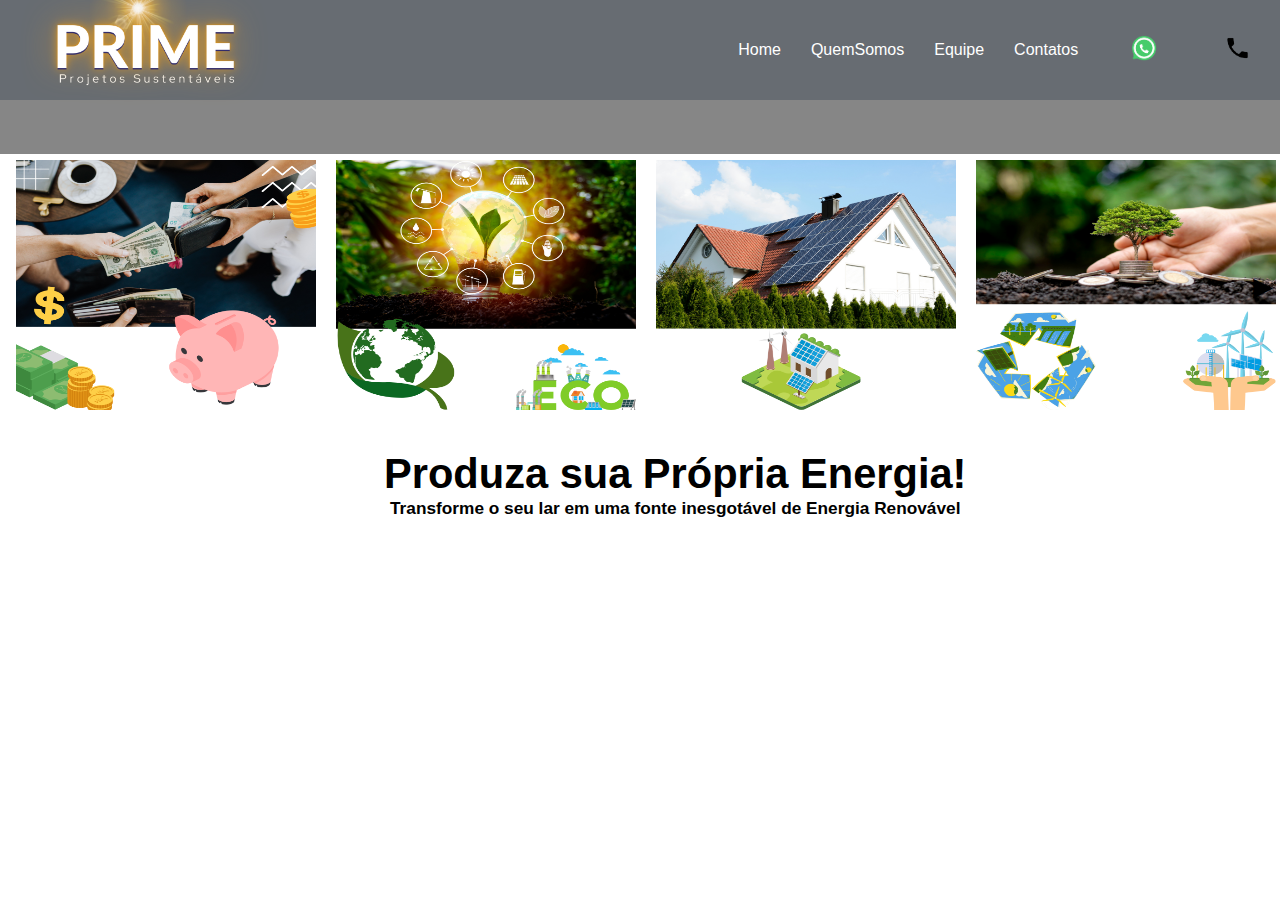
==== pages/home.html @ bf2d777f "atualização de contatos" ====
<!DOCTYPE html>
<html lang="pt">
<head>
    <meta charset="UTF-8">
    <meta name="viewport" content="width=device-width, initial-scale=1.0">
    <title>Prime Projetos Sustentáveis</title>
    <link rel="shortcut icon" href="../images/logoprime.png" type="image/x-icon">
    <link rel="stylesheet" href="../css/styleHome.css">
    <link rel="stylesheet" href="../css/style.css">

</head>
<body>
    <Section>
        <header>
            <div class="flex-container menu">
              <img src="../images/logoPrimeProjetos.png" alt="Logo da Prime, escrito em branco com um reflexo de luz do Sol">
              <div class="menu-toggle" onclick="toggleMenu()">
                <div class="bar"></div>
                <div class="bar"></div>
                <div class="bar"></div>
              </div>
            </div>
            <ul class="list-items">
              <li><a href="#">Home</a></li>
              <li><a href="../pages/quemSomos.html">QuemSomos</a></li>
              <li><a href="#equipe">Equipe</a></li>
              <li><a href="#contatos">Contatos</a></li>
              <a href="https://wa.me/5511992292041" target="_blank"><img src="../images/whatsapp.png" height="60px"></a>
              <a href="tel:+551150266072" target="_blank"><img src="../images/11.png" height="50px" alt=""></a>
            </ul>
          </header>
    </Section>
  <Section>
    <div class="opacity">
        <video  autoplay muted loop class="myVideo" src="../videos/video home.mp4"  type="video/mp4"></video>
    </div>
  </Section>  
  <Section>
    <div class="text">
        <h1>Produza sua Própria Energia!</h1>
        <h5>Transforme o seu lar em uma fonte inesgotável de Energia Renovável</h5>
    </div>
  </Section>
  <Section>
    <section>
        <div class="carrossel-container" id="beneficios">
            <div class="navegacao seta-esquerda" onclick="mudarImagem(-1)">&#9666;</div>
            <div class="carrossel" id="carrossel">
              <div class="imagem" onclick="zoomImagem(this)">
                <img src="../images/economia.png" alt="Imagem 1">
              </div>
              <div class="imagem" onclick="zoomImagem(this)">
                <img src="../images/2.png" alt="Imagem 2">
              </div>
              <div class="imagem" onclick="zoomImagem(this)">
                <img src="../images/3.png" alt="Imagem 3">
              </div>
              <div class="imagem" onclick="zoomImagem(this)">
                <img src="../images/4.png" alt="Imagem 3">
              </div>
              <div class="imagem" onclick="zoomImagem(this)">
                <img src="../images/5.png" alt="Imagem 3">
              </div>
              <div class="imagem" onclick="zoomImagem(this)">
                <img src="../images/6.png" alt="Imagem 3">
              </div>
              <!-- Adicione mais imagens conforme necessário -->
            </div>
            <div class="navegacao seta-direita" onclick="mudarImagem(1)">&#9656;</div>
          </div>
    </section>
  </Section>
</body>
<script src="../javaScript/interacao.js"></script>
</html>
---- css/styleHome.css ----
*{
    margin: 0;
    padding: 0;
   /* font-family: 'Segoe UI', Tahoma, Geneva, Verdana, sans-serif;*/
}
.myVideo {
    width: 100%;
    height: auto;
    text-align: center;
  }
  .opacity{
    background-color:#535353;
    opacity: 0.7;
    text-align: center;
  }
.text{
    position:absolute;
   text-align: center;
   top: 50%;
   left: 30%;
   font-size: 1.3em;
}
---- css/style.css ----
*{
    margin: 0;
    padding: 0;
    font-family: 'Segoe UI', Tahoma, Geneva, Verdana, sans-serif;
}
ul{
    list-style: none;
    margin: 0;
    padding: 0;
}
ul li a{
    text-decoration: none;
}
div img{
    display: block;
    width: 40%;
}
header {
    background-color: #676c72;
    height: 100px;
    display: flex;
    align-items: center;
    color: #fff;
    justify-content: space-between;
    position: fixed;
    width: 100%;
    z-index: 1000;
  }
  
  .flex-container {
    display: flex;
    align-items: center;

  }
  
  .menu-toggle {
    display: none;
    flex-direction: column;
    cursor: pointer;
    position: absolute;
    top: 25%;
    left: 80%;
  }
  
  .bar {
    width: 25px;
    height: 3px;
    background-color: #fff;
    margin: 6px 0;
  }
  
  .list-items {
    display: flex;
    align-items: center;
    list-style: none;
  }
  
  .list-items li {
    margin: 0 15px;
  }
  
  .list-items a {
    text-decoration: none;
    color: #fff;
  }
  
  /* Mobile */
  @media(max-width: 768px) {
    .list-items {
      display: none;
      flex-direction: column;
      position: absolute;
      top: 100px;
      left: 0;
      width: 100%;
      background-color: #676c72;
    }
  
    .list-items.show {
      display: flex;
    }
  
    .list-items li {
      margin: 10px 0;
    }
  
    .menu-toggle {
      display: flex;
    }
  }
.container-form{
    border: solid black;
}
#myVideo {
    right: 0;
    bottom: 0;
    max-width: 100%;
    max-height: 100%;
    text-align: center;
  }
.img{
    height: 100px;
    width: 100px;
    padding-left: 11%;
}
.texto-inicio{
    color:#122a57;
    justify-content: space-between;
   position: absolute;
   top: 20%;
   font-size: 1.3em;
   font-weight: bolder;
   text-align: center;
   margin: 3%;
    
}
/*#myText {
    transition: color 5s ease; /* Adiciona uma transição suave de 1 segundo com easing 
  } */
.apresentacao{
    height: 100vh;
    align-items: center;
    justify-content: space-between;
    }
.apresentacao .texto-apresentacao{
    min-height: 200px;
}
.texto-apresentacao h1{
    color: #122a57;
    font-size: 48px;
    margin-bottom: 10px;   
}.btn{
    background-color:  #676c72;
    color: #fff;
    text-align: center;
    border-radius: 30px;
    width: 220px;
    display: block;
    text-decoration: none;
    height: 50px;
    line-height: 50px;
    margin-top: 10px;
    margin-bottom: 10px;

}
.alinhamento{
    display: flex;
    flex-direction: column;
    justify-content: center;
    align-items: center;
    position: absolute;
    top: 32%;
    margin-left: 40%;
    
}
.fundo{
    background-image: url("../images/primeprojetossustentaveis.png");
    background-repeat: no-repeat;
    background-size: cover;
    height: 650px;
    background-position-y: center;
    border: solid white;
}
    .fundo {
        background-color: #f4f4f4;
        padding: 20px;
      }
      
      .inlineFields {
        display: flex;
        align-items: baseline;
        margin-bottom: 10px; /* Ajuste conforme necessário */
      }
      
      .menorEspaco {
        margin-right: 10px; /* Ajuste conforme necessário */
      }
form {
    margin: 0 auto;
    position: relative;
    top: 13%;
    background-color: #fff;
    border-radius: 8px;
    box-shadow: 0 0 10px rgba(0, 0, 0, 0.1);
    padding: 20px;
    width: 100%;
    max-width: 400px;
    margin: 0 auto;
      }
  
  label {
    display: block;
    margin-top: 5px;
    color: #333;
  }
  
  input {
    width: calc(100% - 10px);
    padding: 10px;
    margin-top: 5px;
    border: 1px solid #ccc;
    border-radius: 4px;
    box-sizing: border-box;
  }
  
  button {
    width: 100%;
    padding: 10px;
    background-color: #4caf50;
    color: #fff;
    border: none;
    border-radius: 4px;
    cursor: pointer;
    margin-top: 2%;
  }
  
  button:hover {
    background-color: #45a049;
  }
#quem-somos {
    display: flex;
    flex-direction: row-reverse;
    align-items: flex-start;
    justify-content: space-between;
    position: relative;
    overflow: hidden;
    opacity: 0;
    transform: translateX(-50%);
    transition: transform 0.7s ease, opacity 0.8s ease;
  }
  
  #quem-somos.scroll-trigger {
    opacity: 1;
    transform: translateX(0);
  }
  
#quem-somos img{
min-width: 10px;
margin-right: 3%;

}
#quem-somos h2{
    font-size: 2em;
    color: #122a57;
    margin-left: 5%;
    display: flex;
    margin-top: 10%;
  }
#quem-somos p{
margin-bottom: 10px;
margin-left: 5%;
font-size: 1.2em;

}
#quem-somos img{
    min-width: 420px;

}

.carrossel img{
    height: 250px;
    width: 300px;
    margin: 2%;
  } 
  .carrossel-container {
    position: relative;
  }
  
  .carrossel {
    display: flex;
    overflow-x: scroll;
    cursor: pointer;
    overflow-x: hidden; /* Adicione esta linha para ocultar a barra de rolagem horizontal */
  }
  
  .imagem {
    margin: 0 10px;
    transition: transform 0.3s;

  }
  
  .imagem:hover {
    transform: scale(1.2);
  }
  
  .navegacao {
    position: absolute;
    top: 50%;
    transform: translateY(-50%);
    font-size: 40px;
    cursor: pointer;
    color: black;
  }
  
  .seta-esquerda {
    left: -7px;
    color: white;
    position: absolute;
  }
  
  .seta-direita {
    right: 7px;
  }
.container-externo{
    background-color: #122a57;
    width: 100%;
  
}
#servicos{
    flex-direction: column;
    padding-bottom: 10px;
}
#sevicos h2{
color: #fff;
font-size: 32px;
margin-bottom: 20px;
}
.list-servicos{
display: flex;
justify-content: space-between;
margin: 2%;
width: 95%;

}
.list-servicos .item-servico{
    text-align: center;
}
.item-servico a{
    width: 120px;
    background-color: #fff;
    border-radius: 30px;
    height: 50px;
    text-align: center;
    line-height: 50px;
    margin-top: 20px;
    line-height: 50px;
    padding: 5px 10px;
    color: #122a57;
    font-size: 12px;
    text-decoration: none;
    font-weight: 700;

}
.item-servico {
    position: relative;
    align-items: center;
}
.item-servico p{
    font-size: 1.1em;
    color: #fff;
    width: 340px;
    text-align: justify;
   
    
}

.item-servico video{
    width: 330px;
    height: 200px;
    align-items: center;
    
}

#planos{
    flex-direction: column;
    min-height: 50vh;
    padding-top: 50px;
   
}
#planos h2{
font-size: 32px;
}
.list-plano{
    display: flex;
    align-items: flex-end;
    justify-content: space-between;
    
}
.item-plano{
    flex: 1;
    border: 5px solid #122a57;
    margin-right: 20px;
    padding: 10px;
    max-width: 240px;
}
.item-plano .btn{
    margin: auto;
   
}
.item-plano h3{
    font-size: 24px;
    display: flex;
    flex-direction: column;
    text-align: center;
    margin-top: 20px;
}
.item-plano h3::after{
    content: "";
    background-color: #122a57;
    width: 100%;
    height: 3px;
    margin-top: 20px;
    margin-bottom: 10px;

}
.item-plano ul{
    padding: 10px 20px;
    display: flex;
    flex-direction: column;
    margin-bottom: 10px;

}
.item-plano ul li{
    display: flex;
    flex-wrap: nowrap;
    align-items: center;
}
.item-plano ul li::before{
    content: "";
    width: 10px;
    height: 10px;
    background-color: #122a57;
    margin-right: 5px;

}
.container-equipe{
    display: grid;
    grid-template-rows: 1fr;
    width: 100%; 
    align-items: center;

}
.container-equipe h2{
text-align: center;
font-size: 2em;
color: #122a57;
margin: 2%;
}
.equipe{
    display: grid;
    grid-template-columns: 1fr 1fr 1fr 1fr;
    align-items: center;
    margin: 2%;
}
.equipe p{
    text-align: justify;
    width: 220px;
    margin-top: 5%;
    
}
.equipe img{
    height: 200px;
    width: 200px;
    border-radius: 50%;
}
.contatos{
    display: grid;
    grid-template-columns: 1fr 1fr 1fr 1fr;
    align-items: center;   
}
footer{
    background-color: #122a57;
    height: 70px;
    display: flex;
    align-items: center;
}
footer .footer{
    justify-content: space-between;
    color: #fff;
    margin: 2%;
}
/* mobile */
@media(max-width: 992px) {
    .flex-container {
        flex-direction: column;
    }

    .apresentacao {
        flex-direction: column-reverse;
    }

    .apresentacao .texto-apresentacao {
        width: 100%;
    }

    #quem-somos {
        flex-direction: column-reverse;
    }

    .list-servicos {
        flex-direction: column;
    }

    .item-servico img {
        width: 50%;
        margin: auto;
    }

    .list-plano {
        flex-direction: column;
        align-items: flex-start;
        margin-bottom: 20px;
    }

    .list-plano .item-plano {
        max-width: 90%;
        margin: auto;
        width: 100%;
        margin-bottom: 20px;
    }

    .contato {
        max-width: 90%;
        margin: 5%;
        width: 100%;
        flex-direction: column;
        align-items: flex-start;
    }

    .titulo-contato {
        font-size: 32px;
        padding-left: 7%;
    }

    .contato-img {
        display: flex;
        justify-content: space-between;
        margin: 5%;
        padding-left: 3%;
    }

    .img-contato {
        width: 100%;
    }

    .texto-inicio {
        top: 15%;
        font-size: 0.9em;
        color: white;
    }

    .alinhamento {
        position: absolute;
        top: 40%;
        right: 30%;
    }
    .equipe{
        display: grid;
        grid-template-columns: 1fr;
        grid-template-rows: 1fr 1fr 1fr 1fr;
    }

.container-equipe {
    align-items: center;
    display: flex;
    flex-direction: column;
    text-align: center;
} 
}
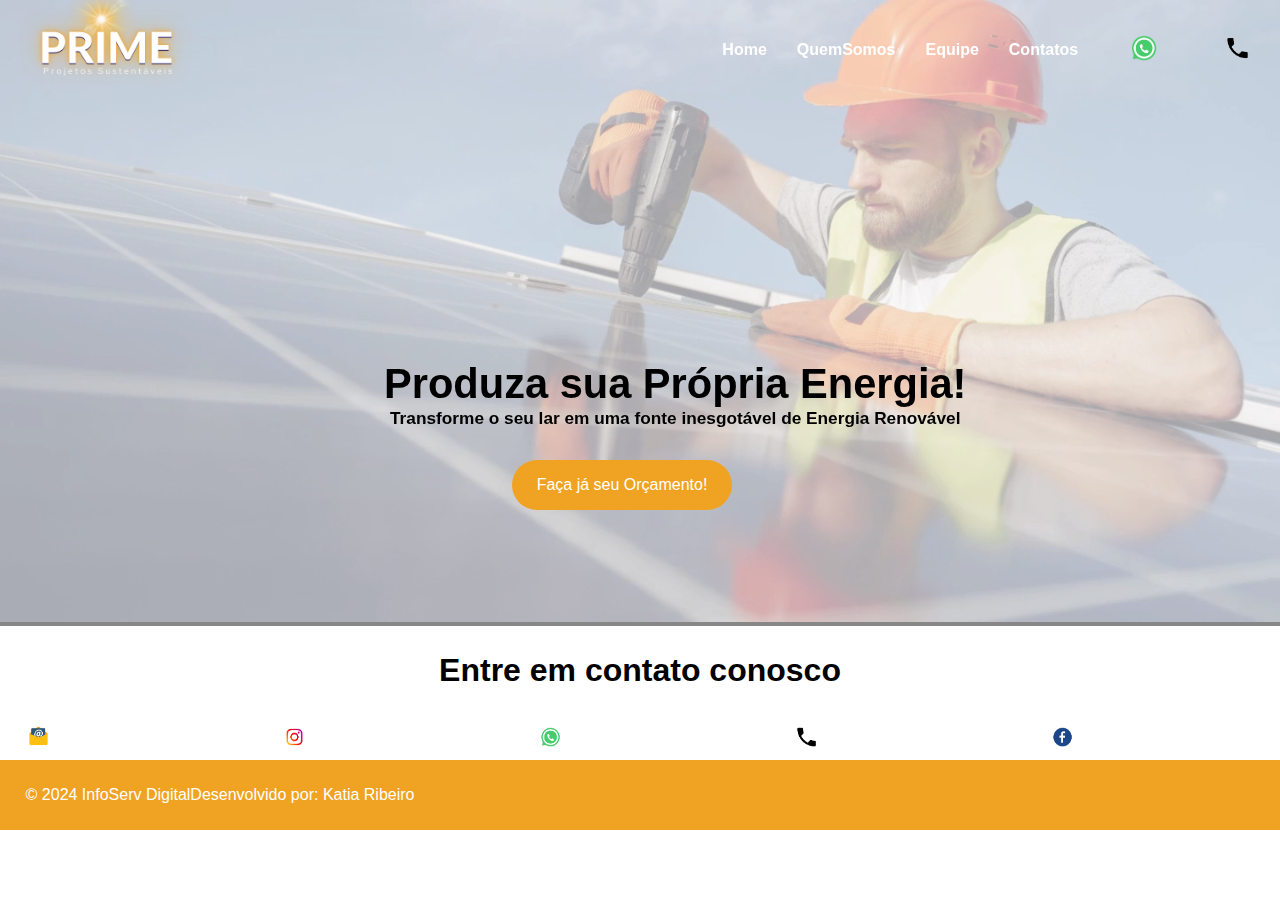
==== commit 52dc8f49: "atualizações" ====
--- a/pages/home.html
+++ b/pages/home.html
@@ -25,14 +25,14 @@
               <li><a href="../pages/quemSomos.html">QuemSomos</a></li>
               <li><a href="#equipe">Equipe</a></li>
               <li><a href="#contatos">Contatos</a></li>
-              <a href="https://wa.me/5511992292041" target="_blank"><img src="../images/whatsapp.png" height="60px"></a>
+              <a href="https://wa.me/5511965952988" target="_blank"><img src="../images/whatsapp.png" height="60px"></a>
               <a href="tel:+551150266072" target="_blank"><img src="../images/11.png" height="50px" alt=""></a>
             </ul>
           </header>
     </Section>
   <Section>
     <div class="opacity">
-        <video  autoplay muted loop class="myVideo" src="../videos/video home.mp4"  type="video/mp4"></video>
+        <video  autoplay muted loop class="myVideo" src="../videos/PRIME.mp4"  type="video/mp4"></video>
     </div>
   </Section>  
   <Section>
@@ -42,33 +42,39 @@
     </div>
   </Section>
   <Section>
-    <section>
-        <div class="carrossel-container" id="beneficios">
-            <div class="navegacao seta-esquerda" onclick="mudarImagem(-1)">&#9666;</div>
-            <div class="carrossel" id="carrossel">
-              <div class="imagem" onclick="zoomImagem(this)">
-                <img src="../images/economia.png" alt="Imagem 1">
-              </div>
-              <div class="imagem" onclick="zoomImagem(this)">
-                <img src="../images/2.png" alt="Imagem 2">
-              </div>
-              <div class="imagem" onclick="zoomImagem(this)">
-                <img src="../images/3.png" alt="Imagem 3">
-              </div>
-              <div class="imagem" onclick="zoomImagem(this)">
-                <img src="../images/4.png" alt="Imagem 3">
-              </div>
-              <div class="imagem" onclick="zoomImagem(this)">
-                <img src="../images/5.png" alt="Imagem 3">
-              </div>
-              <div class="imagem" onclick="zoomImagem(this)">
-                <img src="../images/6.png" alt="Imagem 3">
-              </div>
-              <!-- Adicione mais imagens conforme necessário -->
+    <div class="alinhamento"> <a href="../index.html" class="btn">Faça já seu Orçamento!</a></div>
+  </Section>
+  <Section>
+    <div class="container-equipe" id="contatos">
+            <h2>Entre em contato conosco</h2>
+            <div class="contatos">
+                <div><a href="mailto:primeprojetossustentaveis@gmail.com" target="_blank">
+                    <img src="../images/7.png" alt="Entre em contato pelo E-mail" class="img-contato">
+                </a></div>
+
+                <div><a href="https://www.instagram.com/primeprojetossustentaveis/" target="_blank">
+                    <img src="../images/9.png" alt="Veja nosso Instagram" class="img-contato">
+                </a></div>
+
+                <div><a href="https://wa.me/5511965952988" target="_blank">
+                    <img src="../images/whatsapp.png" alt="Entre em contato pelo Whatsapp" class="img-contato" >
+                </a></div>
+                <div><a href="tel:+551150266072" target="_blank">
+                    <img src="../images/11.png" alt="Entre em contato pelo Whatsapp" class="img-contato" >
+                </a></div>
+                <div><a href="https://www.facebook.com/profile.php?id=61557105262275" target="_blank">
+                  <img src="../images/10.png" alt="Entre em contato pelo Whatsapp" class="img-contato" >
+              </a></div>
             </div>
-            <div class="navegacao seta-direita" onclick="mudarImagem(1)">&#9656;</div>
-          </div>
-    </section>
+            </div>
+        </div>
+</section>
+        <footer>
+            <div class="flex-container footer">
+                <p>&copy; 2024 InfoServ Digital</p>
+                <p>Desenvolvido por: Katia Ribeiro</p>
+            </div>
+        </footer>
   </Section>
 </body>
 <script src="../javaScript/interacao.js"></script>
--- a/css/styleHome.css
+++ b/css/styleHome.css
@@ -16,7 +16,7 @@
 .text{
     position:absolute;
    text-align: center;
-   top: 50%;
+   top: 40%;
    left: 30%;
    font-size: 1.3em;
 }
--- a/css/style.css
+++ b/css/style.css
@@ -3,24 +3,35 @@
     padding: 0;
     font-family: 'Segoe UI', Tahoma, Geneva, Verdana, sans-serif;
 }
+:root {
+  --cor-azul: #38b6ff;
+  --cor-cinza: #f0a322;
+  --cor-branca: #fff;
+ /* --cor-cinza:#676c72;*/
+  --cor-azul-escuro:black;
+  --cor-preta:black;
+  --cor-verde:#4caf50;
+
+}
 ul{
     list-style: none;
     margin: 0;
-    padding: 0;
+    padding: 20;
 }
 ul li a{
     text-decoration: none;
+    font-weight: bolder;
+    
 }
 div img{
     display: block;
-    width: 40%;
+    width: 30%;
 }
 header {
-    background-color: #676c72;
     height: 100px;
     display: flex;
     align-items: center;
-    color: #fff;
+    color: var(--cor-branca);
     justify-content: space-between;
     position: fixed;
     width: 100%;
@@ -45,7 +56,7 @@
   .bar {
     width: 25px;
     height: 3px;
-    background-color: #fff;
+    background-color:var(--cor-branca);
     margin: 6px 0;
   }
   
@@ -61,7 +72,7 @@
   
   .list-items a {
     text-decoration: none;
-    color: #fff;
+    color: var(--cor-branca);
   }
   
   /* Mobile */
@@ -73,7 +84,7 @@
       top: 100px;
       left: 0;
       width: 100%;
-      background-color: #676c72;
+      background-color: var(--cor-cinza);
     }
   
     .list-items.show {
@@ -104,14 +115,14 @@
     padding-left: 11%;
 }
 .texto-inicio{
-    color:#122a57;
+    color:var(--cor-preta);
     justify-content: space-between;
    position: absolute;
    top: 20%;
    font-size: 1.3em;
    font-weight: bolder;
    text-align: center;
-   margin: 3%;
+  margin: 10%;
     
 }
 /*#myText {
@@ -126,12 +137,12 @@
     min-height: 200px;
 }
 .texto-apresentacao h1{
-    color: #122a57;
+    color: var(--cor-azul-escuro);
     font-size: 48px;
     margin-bottom: 10px;   
 }.btn{
-    background-color:  #676c72;
-    color: #fff;
+    background-color:  var(--cor-cinza);
+    color: var(--cor-branca);
     text-align: center;
     border-radius: 30px;
     width: 220px;
@@ -149,7 +160,7 @@
     justify-content: center;
     align-items: center;
     position: absolute;
-    top: 32%;
+    top: 50%;
     margin-left: 40%;
     
 }
@@ -159,7 +170,28 @@
     background-size: cover;
     height: 650px;
     background-position-y: center;
-    border: solid white;
+    border: solid var(--cor-branca);
+}
+/* Formulário dados do cliente começa aqui*/ 
+.envolta{
+  margin: 0 auto;
+  position: relative;
+  top: 22%;
+  width: 360px;
+  height: 490px;
+  background-color: #f4f4f4;
+  border-radius: 20px;
+}
+.text-orçamento{
+  padding: 5px;
+  color: var(--cor-branca);
+  background-color:var(--cor-verde);
+  border-radius: 20px;
+  width: 180px;
+  height: auto;
+  text-align: center;
+  margin-left: 25%;
+
 }
     .fundo {
         background-color: #f4f4f4;
@@ -173,18 +205,19 @@
       }
       
       .menorEspaco {
-        margin-right: 10px; /* Ajuste conforme necessário */
+        margin-right: 10px; /* Ajuste conforme necessário */       
       }
 form {
     margin: 0 auto;
     position: relative;
-    top: 13%;
-    background-color: #fff;
-    border-radius: 8px;
+    top: 2%;
+    background-color: var(--cor-branca);
+    border-radius: 20px;
     box-shadow: 0 0 10px rgba(0, 0, 0, 0.1);
     padding: 20px;
     width: 100%;
-    max-width: 400px;
+    max-width: 300px;
+    max-height: 400px;
     margin: 0 auto;
       }
   
@@ -196,27 +229,29 @@
   
   input {
     width: calc(100% - 10px);
-    padding: 10px;
+    padding: 3px;
     margin-top: 5px;
     border: 1px solid #ccc;
-    border-radius: 4px;
+    border-radius: 50px;
     box-sizing: border-box;
   }
   
   button {
     width: 100%;
-    padding: 10px;
-    background-color: #4caf50;
-    color: #fff;
+    padding: 4px;
+    background-color: var(--cor-verde);
+    color:var(--cor-branca);
     border: none;
-    border-radius: 4px;
+    border-radius: 50px;
     cursor: pointer;
     margin-top: 2%;
+    
   }
   
   button:hover {
     background-color: #45a049;
   }
+  /* Formulário dados do cliente termina aqui*/ 
 #quem-somos {
     display: flex;
     flex-direction: row-reverse;
@@ -241,7 +276,7 @@
 }
 #quem-somos h2{
     font-size: 2em;
-    color: #122a57;
+    color: var(--cor-azul-escuro);
     margin-left: 5%;
     display: flex;
     margin-top: 10%;
@@ -302,7 +337,7 @@
     right: 7px;
   }
 .container-externo{
-    background-color: #122a57;
+    background-color: var(--cor-cinza);
     width: 100%;
   
 }
@@ -335,7 +370,7 @@
     margin-top: 20px;
     line-height: 50px;
     padding: 5px 10px;
-    color: #122a57;
+    color: var(--cor-azul-escuro);
     font-size: 12px;
     text-decoration: none;
     font-weight: 700;
@@ -378,7 +413,7 @@
 }
 .item-plano{
     flex: 1;
-    border: 5px solid #122a57;
+    border: 5px solid var(--cor-azul-escuro);
     margin-right: 20px;
     padding: 10px;
     max-width: 240px;
@@ -396,7 +431,7 @@
 }
 .item-plano h3::after{
     content: "";
-    background-color: #122a57;
+    background-color: var(--cor-azul-escuro);
     width: 100%;
     height: 3px;
     margin-top: 20px;
@@ -419,7 +454,7 @@
     content: "";
     width: 10px;
     height: 10px;
-    background-color: #122a57;
+    background-color: var(--cor-azul-escuro);
     margin-right: 5px;
 
 }
@@ -433,7 +468,7 @@
 .container-equipe h2{
 text-align: center;
 font-size: 2em;
-color: #122a57;
+color: var(--cor-azul-escuro);
 margin: 2%;
 }
 .equipe{
@@ -441,6 +476,12 @@
     grid-template-columns: 1fr 1fr 1fr 1fr;
     align-items: center;
     margin: 2%;
+}
+.container-localizacao{
+  display: grid;
+  grid-template-columns: 1fr 1fr;
+  align-items: center;
+  margin: 2%;
 }
 .equipe p{
     text-align: justify;
@@ -455,11 +496,11 @@
 }
 .contatos{
     display: grid;
-    grid-template-columns: 1fr 1fr 1fr 1fr;
+    grid-template-columns: 1fr 1fr 1fr 1fr 1fr;
     align-items: center;   
 }
 footer{
-    background-color: #122a57;
+    background-color:var(--cor-cinza);
     height: 70px;
     display: flex;
     align-items: center;
@@ -536,13 +577,13 @@
     .texto-inicio {
         top: 15%;
         font-size: 0.9em;
-        color: white;
+        color: var(--cor-branca);
     }
 
     .alinhamento {
         position: absolute;
-        top: 40%;
-        right: 30%;
+        top: 30%;
+        right: 20%;
     }
     .equipe{
         display: grid;
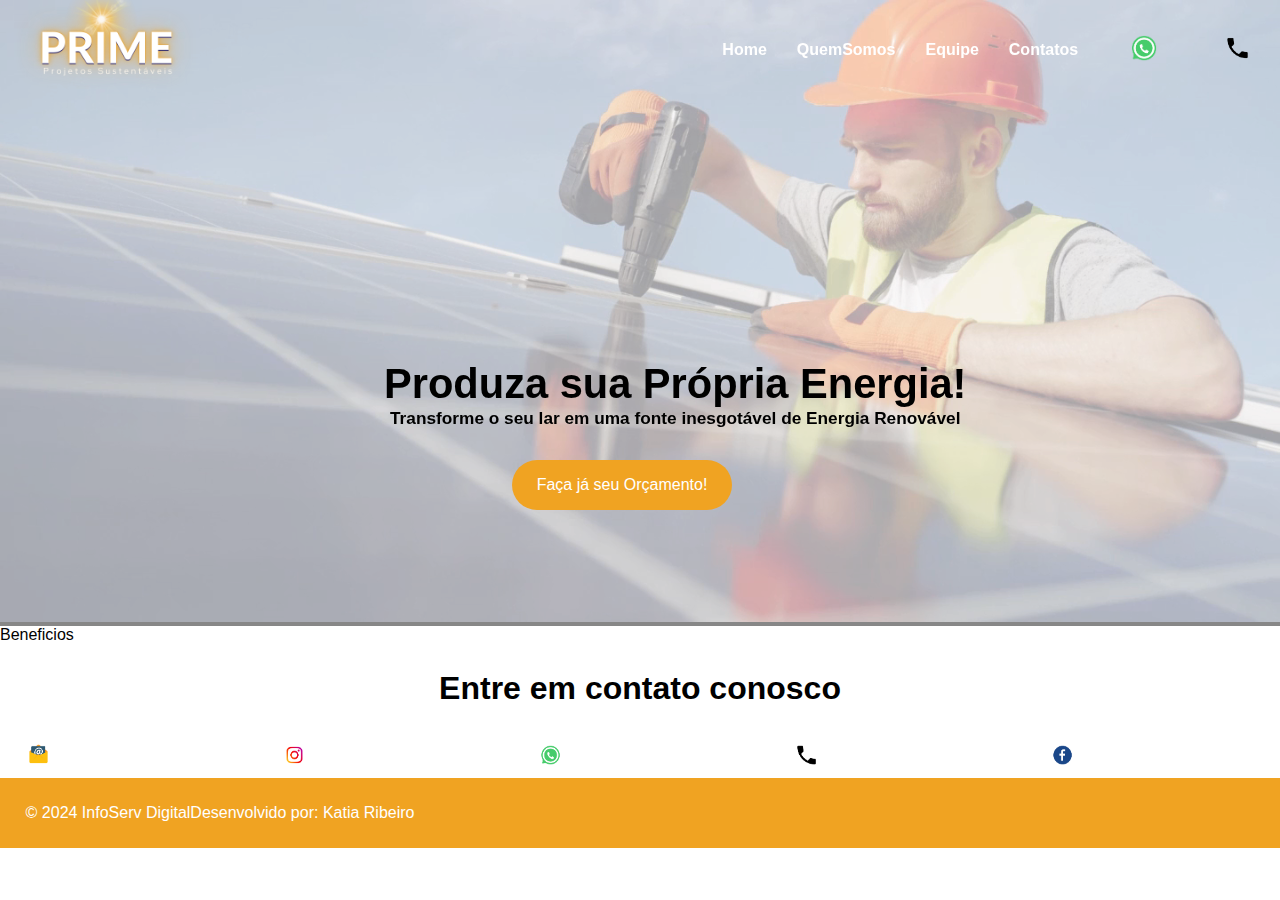
==== commit 27b27ecf: "atualizaçãoes" ====
--- a/pages/home.html
+++ b/pages/home.html
@@ -44,6 +44,9 @@
   <Section>
     <div class="alinhamento"> <a href="../index.html" class="btn">Faça já seu Orçamento!</a></div>
   </Section>
+  <section>
+    <div>Beneficios</div>
+  </section>
   <Section>
     <div class="container-equipe" id="contatos">
             <h2>Entre em contato conosco</h2>
--- a/css/styleHome.css
+++ b/css/styleHome.css
@@ -20,3 +20,13 @@
    left: 30%;
    font-size: 1.3em;
 }
+/* mobile */
+@media(max-width: 992px) {
+  .text{
+    position:absolute;
+    text-align: center;
+    top: 10%;
+    left: 10%;
+    font-size: 1em;  
+}
+}--- a/css/style.css
+++ b/css/style.css
@@ -597,4 +597,12 @@
     flex-direction: column;
     text-align: center;
 } 
-}
+iframe{
+  max-width: 350px;
+}
+
+.container-localizacao{
+  display: grid;
+  grid-template-rows: 1fr 1fr;
+}
+}
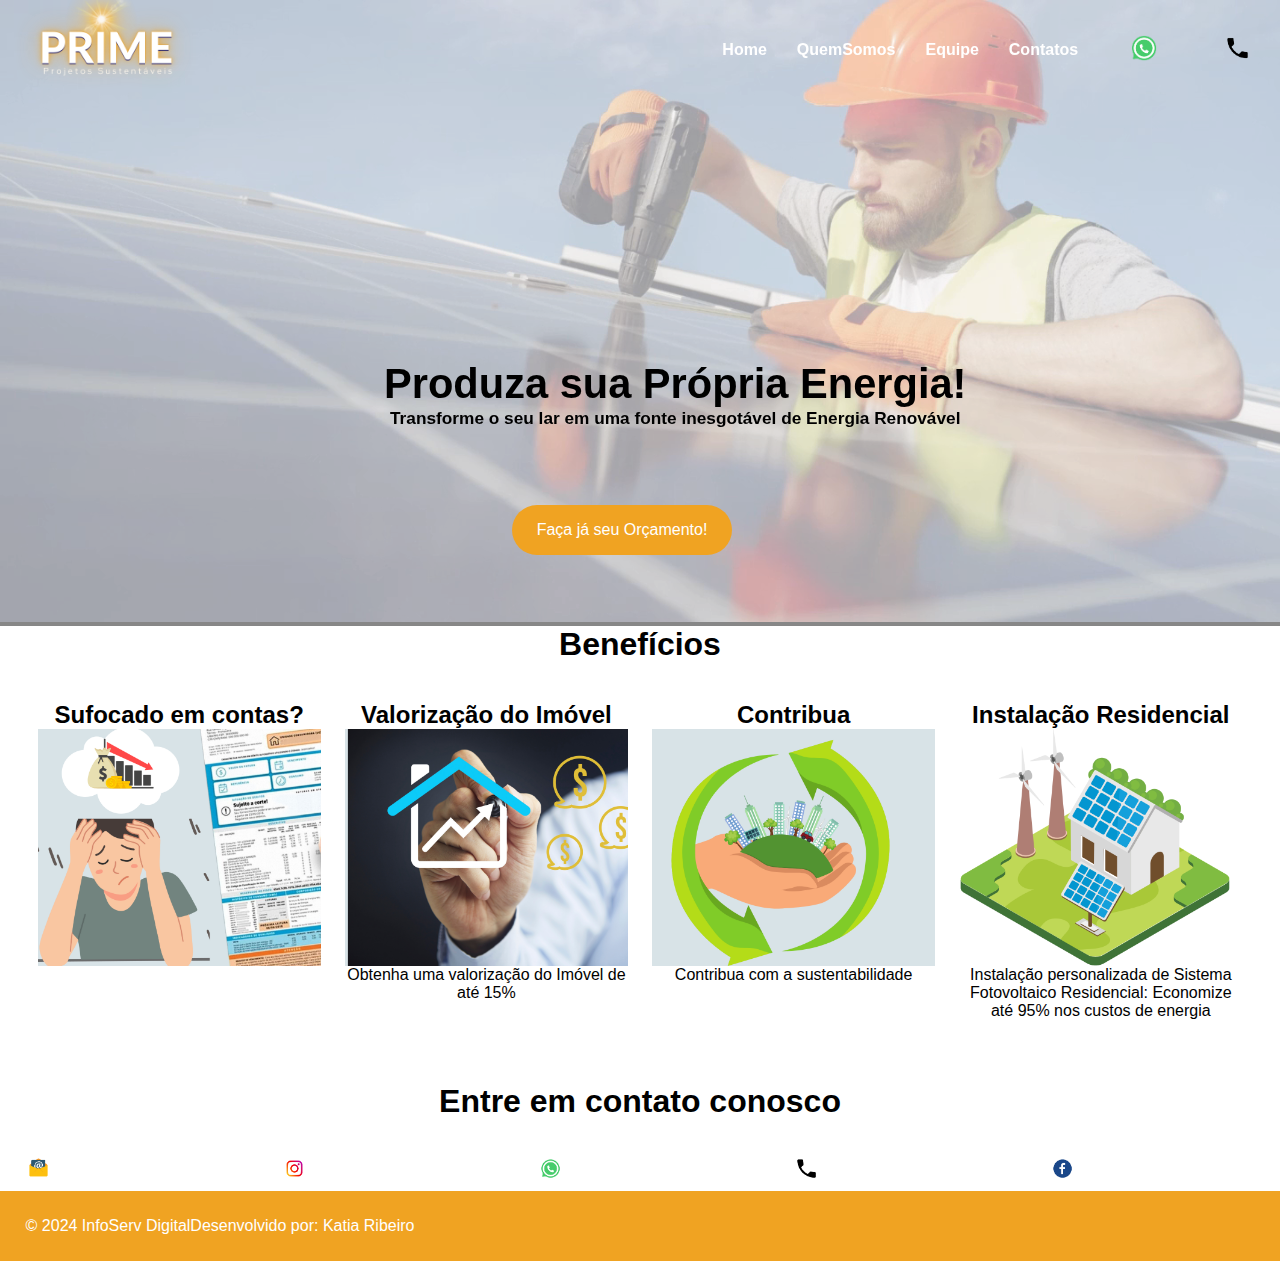
==== commit 66846936: "atualizações" ====
--- a/pages/home.html
+++ b/pages/home.html
@@ -45,8 +45,28 @@
     <div class="alinhamento"> <a href="../index.html" class="btn">Faça já seu Orçamento!</a></div>
   </Section>
   <section>
-    <div>Beneficios</div>
-  </section>
+    <h1>Benefícios</h1>
+    <div class="beneficios">
+      <div class="espaco">
+        <h2>Sufocado em contas?</h2>
+        <img src="../images/sufocado.png" alt="">
+        </div>  
+      <div class="espaco">
+        <h2>Valorização do Imóvel</h2>
+        <img src="../images/valorize.png" alt="">
+          <p>Obtenha uma valorização do Imóvel de até 15%</p>
+        </div> 
+        <div class="espaco">
+          <h2>Contribua</h2>
+          <img src="../images/contribua.png" alt="">
+            <p>Contribua com a sustentabilidade</p>
+          </div> 
+          <div class="espaco">
+            <h2>Instalação Residencial</h2>
+            <img src="../images/casa.png" alt="">
+              <p>Instalação personalizada de Sistema Fotovoltaico Residencial: Economize até 95% nos custos de energia</p>
+            </div>
+    </section>
   <Section>
     <div class="container-equipe" id="contatos">
             <h2>Entre em contato conosco</h2>
--- a/css/styleHome.css
+++ b/css/styleHome.css
@@ -20,6 +20,25 @@
    left: 30%;
    font-size: 1.3em;
 }
+.beneficios{
+  display: grid;
+  grid-template-columns: 1fr 1fr 1fr 1fr;
+  text-align: center;
+  margin: 2%;
+}
+.beneficios img{
+  text-align: center;
+  width: 100%;
+}
+.espaco{
+  margin: 4%;
+}
+
+h1{
+  text-align: center;
+  font-size: 2em;
+
+}
 /* mobile */
 @media(max-width: 992px) {
   .text{
--- a/css/style.css
+++ b/css/style.css
@@ -160,7 +160,7 @@
     justify-content: center;
     align-items: center;
     position: absolute;
-    top: 50%;
+    top: 55%;
     margin-left: 40%;
     
 }
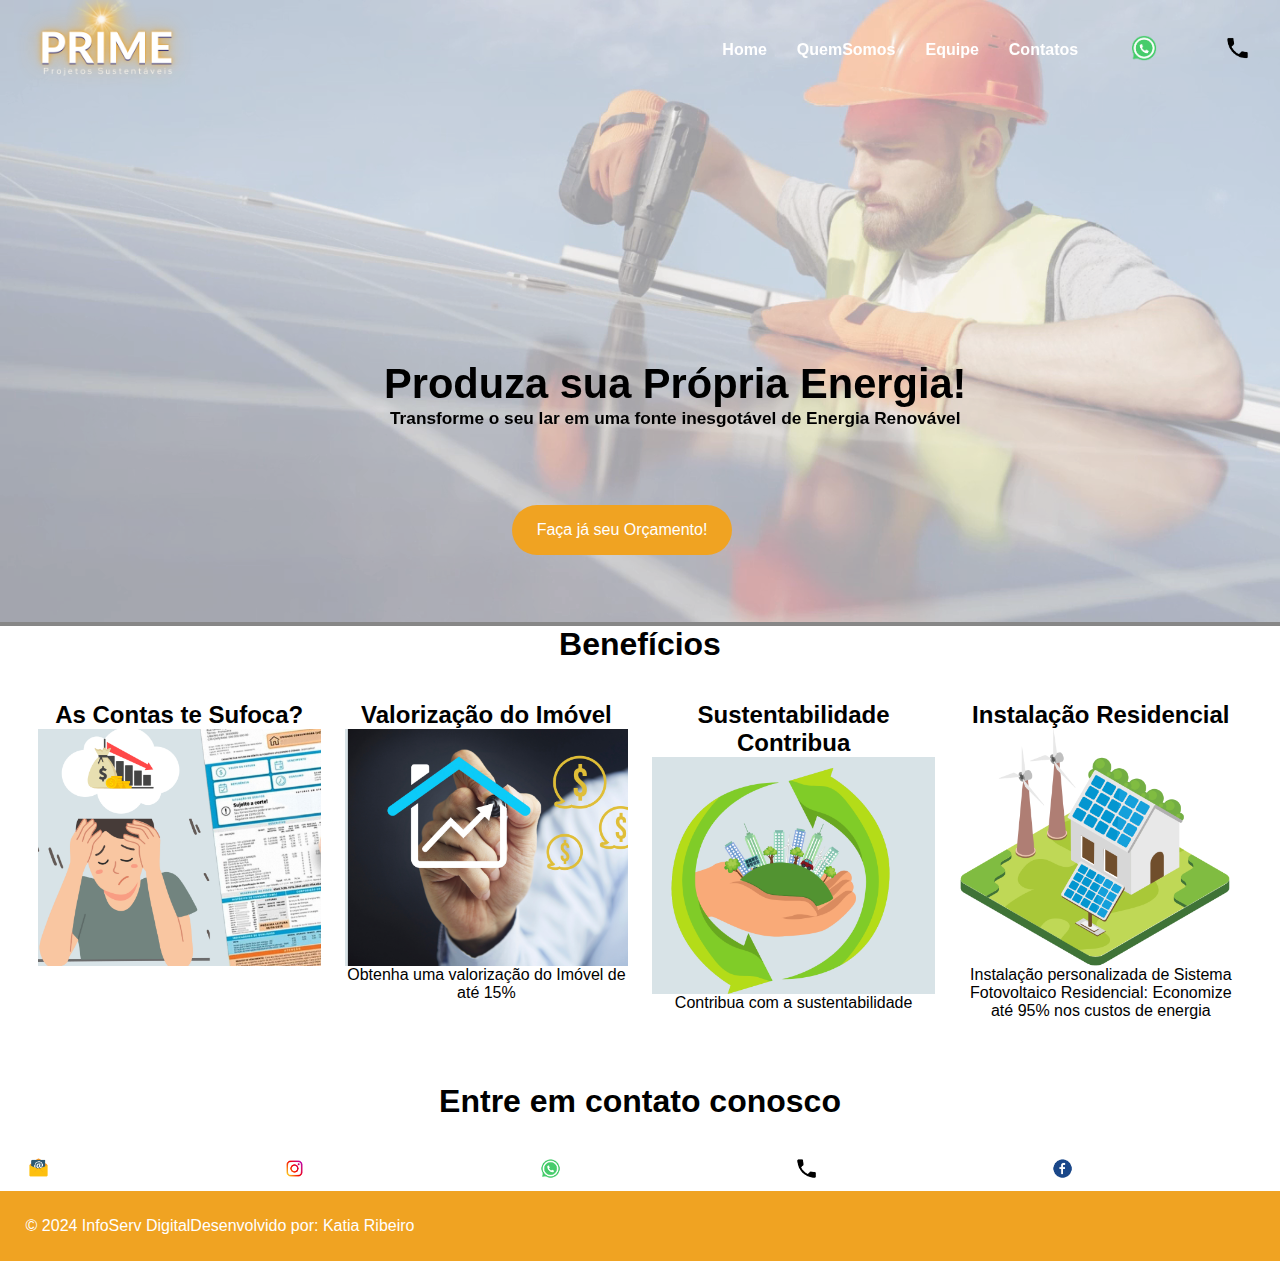
==== commit b695725f: "atualizações" ====
--- a/pages/home.html
+++ b/pages/home.html
@@ -48,7 +48,7 @@
     <h1>Benefícios</h1>
     <div class="beneficios">
       <div class="espaco">
-        <h2>Sufocado em contas?</h2>
+        <h2>As Contas te Sufoca?</h2>
         <img src="../images/sufocado.png" alt="">
         </div>  
       <div class="espaco">
@@ -57,7 +57,7 @@
           <p>Obtenha uma valorização do Imóvel de até 15%</p>
         </div> 
         <div class="espaco">
-          <h2>Contribua</h2>
+          <h2>Sustentabilidade Contribua</h2>
           <img src="../images/contribua.png" alt="">
             <p>Contribua com a sustentabilidade</p>
           </div> 
--- a/css/styleHome.css
+++ b/css/styleHome.css
@@ -46,6 +46,16 @@
     text-align: center;
     top: 10%;
     left: 10%;
-    font-size: 1em;  
+    font-size: 0.5em;  
+}
+.espaco h2{
+  font-size: 0.8em;
+}
+.espaco p{
+  font-size: 0.8em;  
+}
+.beneficios img{
+  text-align: center;
+ width: 90px;
 }
 }--- a/css/style.css
+++ b/css/style.css
@@ -575,14 +575,14 @@
     }
 
     .texto-inicio {
-        top: 15%;
+        top: 5%;
         font-size: 0.9em;
         color: var(--cor-branca);
     }
 
     .alinhamento {
         position: absolute;
-        top: 30%;
+        top: 15%;
         right: 20%;
     }
     .equipe{
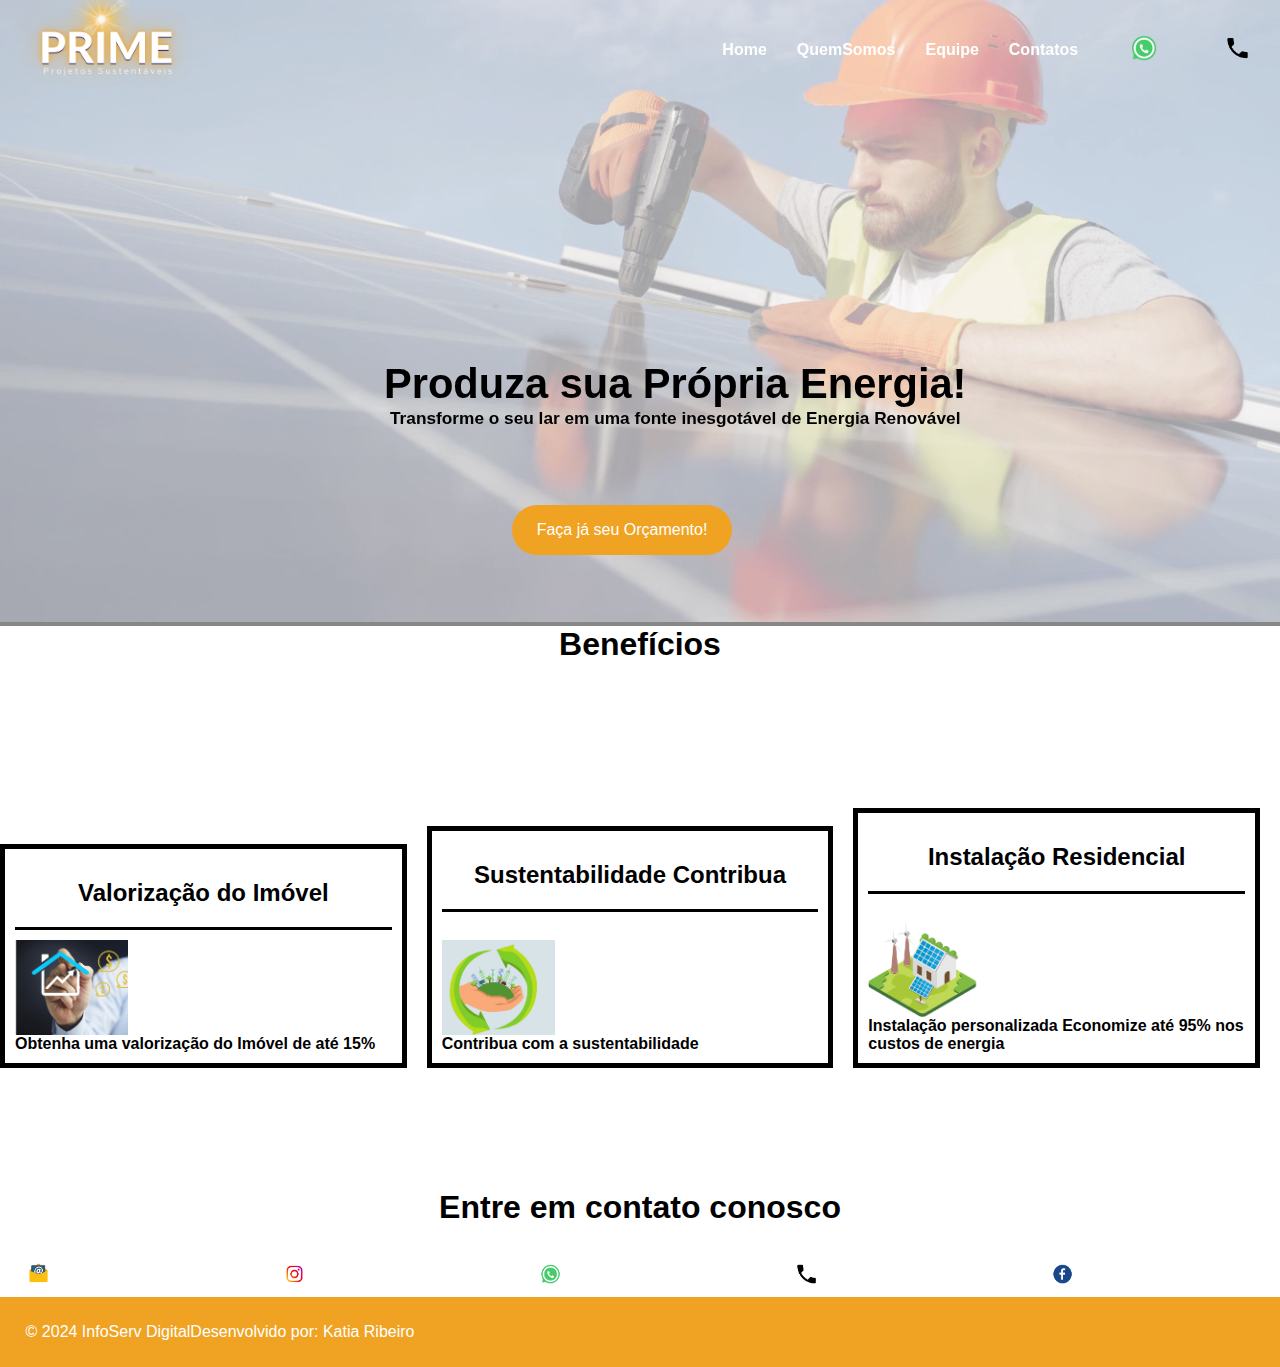
==== commit 17029062: "atualizações" ====
--- a/pages/home.html
+++ b/pages/home.html
@@ -46,27 +46,31 @@
   </Section>
   <section>
     <h1>Benefícios</h1>
-    <div class="beneficios">
-      <div class="espaco">
-        <h2>As Contas te Sufoca?</h2>
-        <img src="../images/sufocado.png" alt="">
-        </div>  
-      <div class="espaco">
-        <h2>Valorização do Imóvel</h2>
-        <img src="../images/valorize.png" alt="">
-          <p>Obtenha uma valorização do Imóvel de até 15%</p>
-        </div> 
-        <div class="espaco">
-          <h2>Sustentabilidade Contribua</h2>
-          <img src="../images/contribua.png" alt="">
-            <p>Contribua com a sustentabilidade</p>
-          </div> 
-          <div class="espaco">
-            <h2>Instalação Residencial</h2>
+
+    <div class="container-equipe" id="planos">
+  <div class="list-plano">
+      <div class="item-plano">
+          <h3>Valorização do Imóvel</h3>
+          <img src="../images/valorize.png" alt="">
+          <h4>Obtenha uma valorização do Imóvel de até 15%</h4>
+      </div>
+
+      <div class="item-plano">
+          <h3>Sustentabilidade Contribua</h3>
+          <br>
+            <img src="../images/contribua.png" alt="">
+              <h4>Contribua com a sustentabilidade</h4>
+      </div>
+
+      <div class="item-plano">
+          <h3>Instalação Residencial</h3>
+          <br>
             <img src="../images/casa.png" alt="">
-              <p>Instalação personalizada de Sistema Fotovoltaico Residencial: Economize até 95% nos custos de energia</p>
+              <h4>Instalação personalizada Economize até 95% nos custos de energia</h4>
             </div>
-    </section>
+      </div>
+  </div>
+</div>
   <Section>
     <div class="container-equipe" id="contatos">
             <h2>Entre em contato conosco</h2>
--- a/css/style.css
+++ b/css/style.css
@@ -416,7 +416,7 @@
     border: 5px solid var(--cor-azul-escuro);
     margin-right: 20px;
     padding: 10px;
-    max-width: 240px;
+    max-width: 440px;
 }
 .item-plano .btn{
     margin: auto;
@@ -582,7 +582,7 @@
 
     .alinhamento {
         position: absolute;
-        top: 15%;
+        top: 18%;
         right: 20%;
     }
     .equipe{
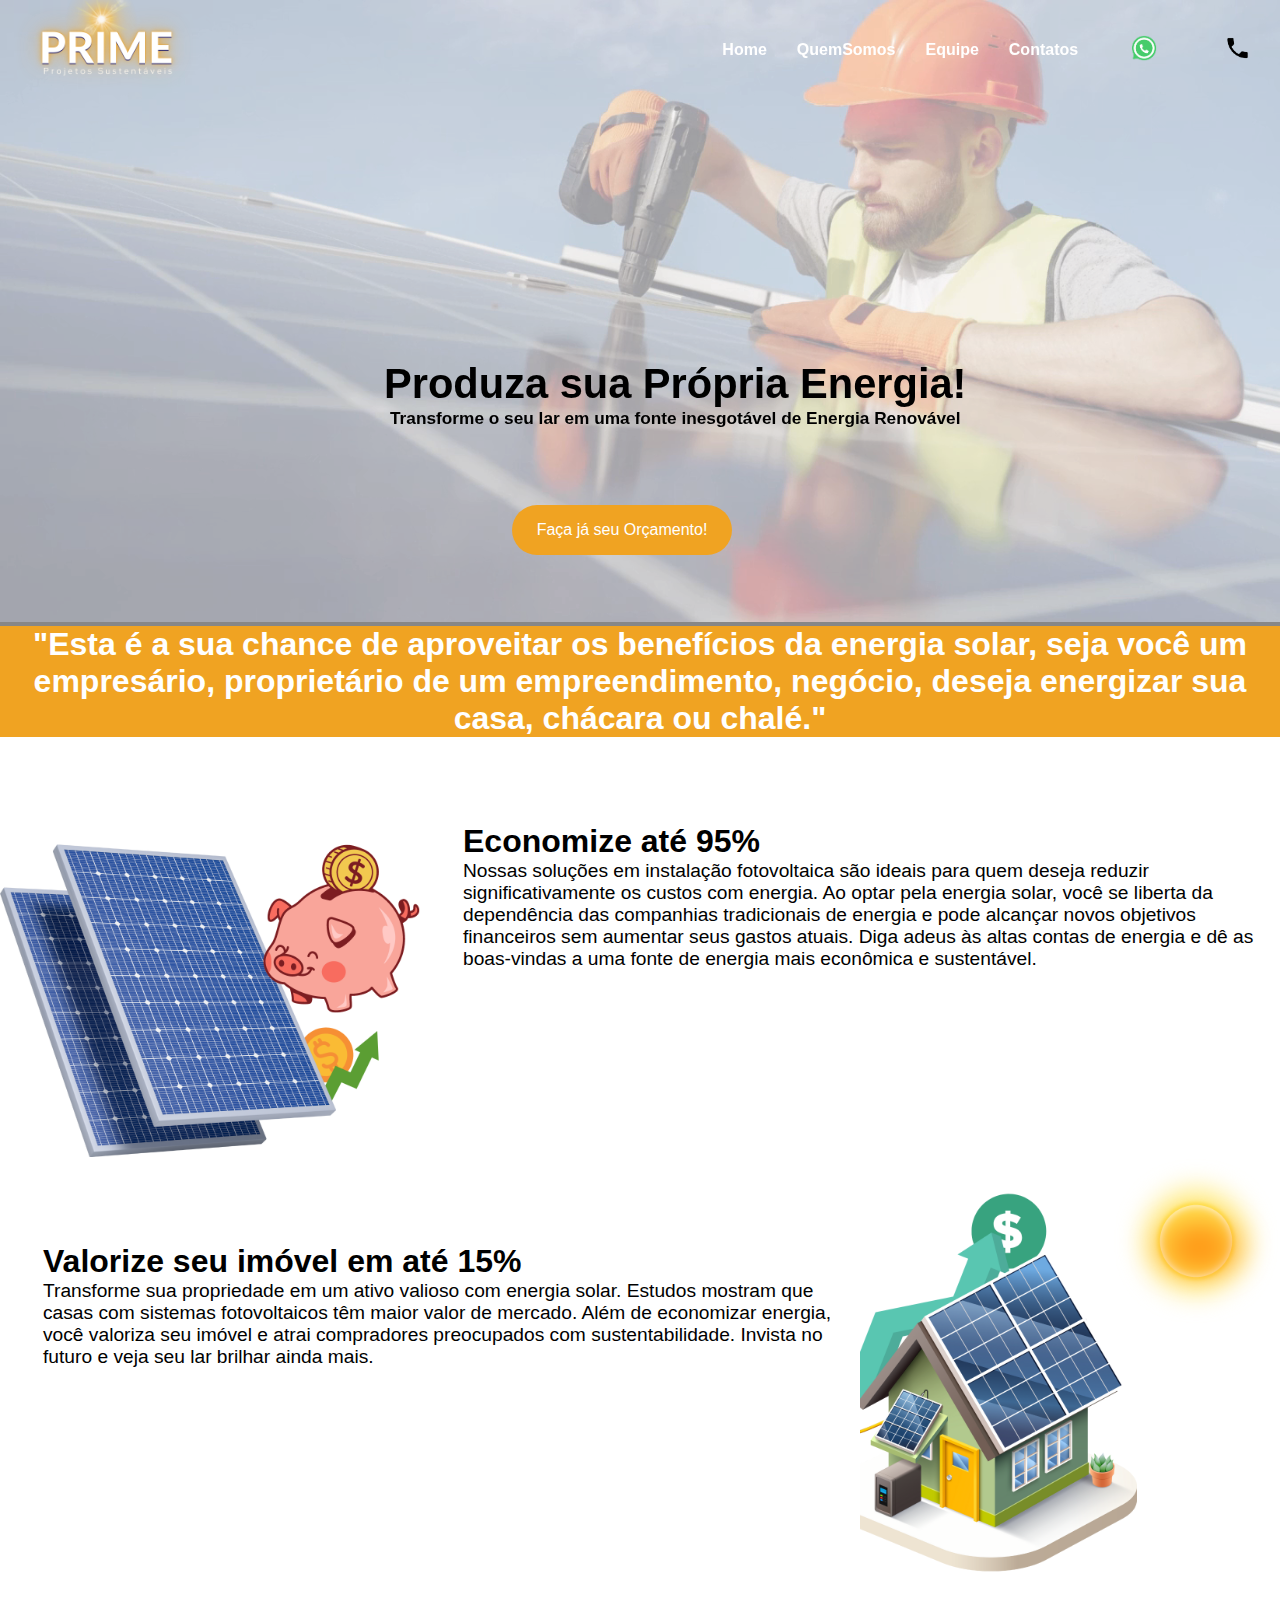
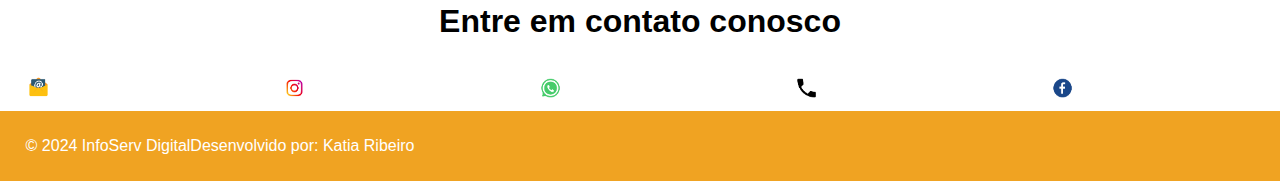
==== commit 7b69f49a: "atualização ofertas" ====
--- a/pages/home.html
+++ b/pages/home.html
@@ -45,32 +45,30 @@
     <div class="alinhamento"> <a href="../index.html" class="btn">Faça já seu Orçamento!</a></div>
   </Section>
   <section>
-    <h1>Benefícios</h1>
+    <div class="text-central">
+      <h1>"Esta é a sua chance de aproveitar os benefícios da energia solar, seja você um empresário, proprietário de um empreendimento, negócio, deseja energizar sua casa, chácara ou chalé."</h1>
+    </div>
+  </section>
+  <div class="flex-container-ofertas ofertas">
+    <div>
+        <h2>Economize até 95%</h2>
+        <p>Nossas soluções em instalação fotovoltaica são ideais para quem deseja reduzir significativamente os custos com energia. Ao optar pela energia solar, você se liberta da dependência das companhias tradicionais de energia e pode alcançar novos objetivos financeiros sem aumentar seus gastos atuais. Diga adeus às altas contas de energia e dê as boas-vindas a uma fonte de energia mais econômica e sustentável.</p>
+    </div>
+    <div>
+        <img src="../images/placa-porco.png" alt="">
+    </div>
+</div>
+<div class="flex-container-ofertas ofertas">
+  <div>
+      <img src="../images/casa-seta.png" alt="">
+  </div>
+  <div>
+    <h2>Valorize seu imóvel em até 15%</h2>
+    <p>Transforme sua propriedade em um ativo valioso com energia solar. Estudos mostram que casas com sistemas fotovoltaicos têm maior valor de mercado. Além de economizar energia, você valoriza seu imóvel e atrai compradores preocupados com sustentabilidade. Invista no futuro e veja seu lar brilhar ainda mais.</p>
+</div>
+</div>
 
-    <div class="container-equipe" id="planos">
-  <div class="list-plano">
-      <div class="item-plano">
-          <h3>Valorização do Imóvel</h3>
-          <img src="../images/valorize.png" alt="">
-          <h4>Obtenha uma valorização do Imóvel de até 15%</h4>
-      </div>
 
-      <div class="item-plano">
-          <h3>Sustentabilidade Contribua</h3>
-          <br>
-            <img src="../images/contribua.png" alt="">
-              <h4>Contribua com a sustentabilidade</h4>
-      </div>
-
-      <div class="item-plano">
-          <h3>Instalação Residencial</h3>
-          <br>
-            <img src="../images/casa.png" alt="">
-              <h4>Instalação personalizada Economize até 95% nos custos de energia</h4>
-            </div>
-      </div>
-  </div>
-</div>
   <Section>
     <div class="container-equipe" id="contatos">
             <h2>Entre em contato conosco</h2>
--- a/css/styleHome.css
+++ b/css/styleHome.css
@@ -20,6 +20,13 @@
    left: 30%;
    font-size: 1.3em;
 }
+.text-central{
+  justify-content: space-between;
+  background-color: var(--cor-cinza);
+  height: 30%;
+  color: var(--cor-branca);
+
+}
 .beneficios{
   display: grid;
   grid-template-columns: 1fr 1fr 1fr 1fr;
@@ -33,12 +40,46 @@
 .espaco{
   margin: 4%;
 }
-
 h1{
   text-align: center;
   font-size: 2em;
 
 }
+
+.flex-container-ofertas {
+  display: flex;
+  align-items: center;
+}
+.ofertas {
+  display: flex;
+  flex-direction: row-reverse;
+  align-items: flex-start;
+  justify-content: space-between;
+  position: relative;
+}
+.ofertas img{
+  min-width: 10px;
+  margin-right: 3%;
+}
+.ofertas h2{
+  font-size: 2em;
+  color: var(--cor-azul-escuro);
+  margin-left: 5%;
+  display: flex;
+  margin-top: 10%;
+}
+.ofertas p{
+margin-bottom: 10px;
+margin-left: 5%;
+font-size: 1.2em;
+
+}
+.ofertas img{
+  min-width: 420px;
+
+}
+
+
 /* mobile */
 @media(max-width: 992px) {
   .text{
@@ -58,4 +99,10 @@
   text-align: center;
  width: 90px;
 }
+.flex-container-ofertas {
+  flex-direction: column;
+}
+.ofertas {
+  flex-direction: column-reverse;
+}
 }